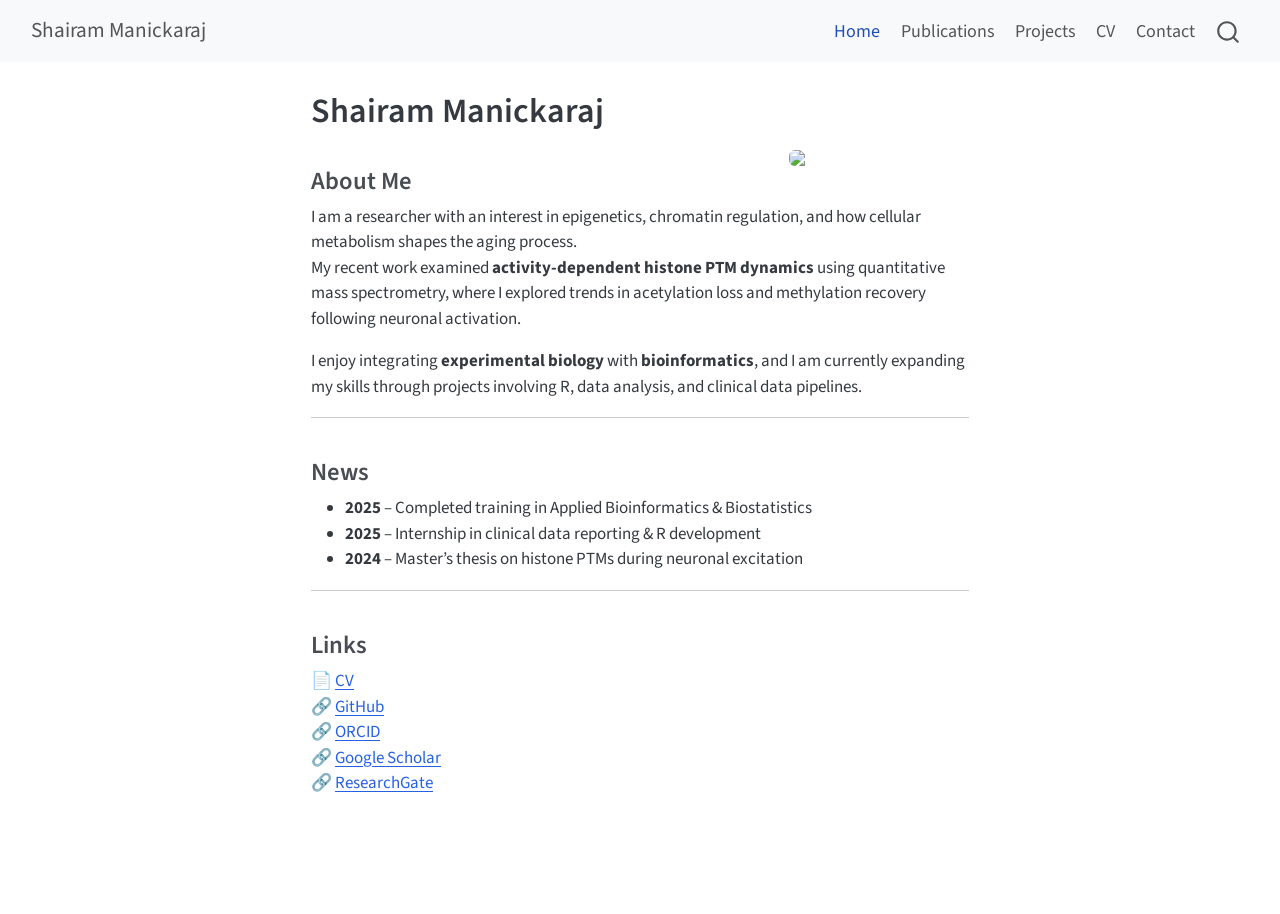
==== index.html @ 75575f13 "Built site for gh-pages" ====
<!DOCTYPE html>
<html xmlns="http://www.w3.org/1999/xhtml" lang="en" xml:lang="en"><head>

<meta charset="utf-8">
<meta name="generator" content="quarto-1.8.26">

<meta name="viewport" content="width=device-width, initial-scale=1.0, user-scalable=yes">


<title>Shairam Manickaraj</title>
<style>
code{white-space: pre-wrap;}
span.smallcaps{font-variant: small-caps;}
div.columns{display: flex; gap: min(4vw, 1.5em);}
div.column{flex: auto; overflow-x: auto;}
div.hanging-indent{margin-left: 1.5em; text-indent: -1.5em;}
ul.task-list{list-style: none;}
ul.task-list li input[type="checkbox"] {
  width: 0.8em;
  margin: 0 0.8em 0.2em -1em; /* quarto-specific, see https://github.com/quarto-dev/quarto-cli/issues/4556 */ 
  vertical-align: middle;
}
</style>


<script src="site_libs/quarto-nav/quarto-nav.js"></script>
<script src="site_libs/quarto-nav/headroom.min.js"></script>
<script src="site_libs/clipboard/clipboard.min.js"></script>
<script src="site_libs/quarto-search/autocomplete.umd.js"></script>
<script src="site_libs/quarto-search/fuse.min.js"></script>
<script src="site_libs/quarto-search/quarto-search.js"></script>
<meta name="quarto:offset" content="./">
<script src="site_libs/quarto-html/quarto.js" type="module"></script>
<script src="site_libs/quarto-html/tabsets/tabsets.js" type="module"></script>
<script src="site_libs/quarto-html/axe/axe-check.js" type="module"></script>
<script src="site_libs/quarto-html/popper.min.js"></script>
<script src="site_libs/quarto-html/tippy.umd.min.js"></script>
<script src="site_libs/quarto-html/anchor.min.js"></script>
<link href="site_libs/quarto-html/tippy.css" rel="stylesheet">
<link href="site_libs/quarto-html/quarto-syntax-highlighting-587c61ba64f3a5504c4d52d930310e48.css" rel="stylesheet" id="quarto-text-highlighting-styles">
<script src="site_libs/bootstrap/bootstrap.min.js"></script>
<link href="site_libs/bootstrap/bootstrap-icons.css" rel="stylesheet">
<link href="site_libs/bootstrap/bootstrap-1ad55feb9503bf12a5a5fb2a8fa8284f.min.css" rel="stylesheet" append-hash="true" id="quarto-bootstrap" data-mode="light">
<script id="quarto-search-options" type="application/json">{
  "location": "navbar",
  "copy-button": false,
  "collapse-after": 3,
  "panel-placement": "end",
  "type": "overlay",
  "limit": 50,
  "keyboard-shortcut": [
    "f",
    "/",
    "s"
  ],
  "show-item-context": false,
  "language": {
    "search-no-results-text": "No results",
    "search-matching-documents-text": "matching documents",
    "search-copy-link-title": "Copy link to search",
    "search-hide-matches-text": "Hide additional matches",
    "search-more-match-text": "more match in this document",
    "search-more-matches-text": "more matches in this document",
    "search-clear-button-title": "Clear",
    "search-text-placeholder": "",
    "search-detached-cancel-button-title": "Cancel",
    "search-submit-button-title": "Submit",
    "search-label": "Search"
  }
}</script>


<link rel="stylesheet" href="styles.css">
</head>

<body class="nav-fixed fullcontent quarto-light">

<div id="quarto-search-results"></div>
  <header id="quarto-header" class="headroom fixed-top">
    <nav class="navbar navbar-expand-lg " data-bs-theme="dark">
      <div class="navbar-container container-fluid">
      <div class="navbar-brand-container mx-auto">
    <a class="navbar-brand" href="./index.html">
    <span class="navbar-title">Shairam Manickaraj</span>
    </a>
  </div>
            <div id="quarto-search" class="" title="Search"></div>
          <button class="navbar-toggler" type="button" data-bs-toggle="collapse" data-bs-target="#navbarCollapse" aria-controls="navbarCollapse" role="menu" aria-expanded="false" aria-label="Toggle navigation" onclick="if (window.quartoToggleHeadroom) { window.quartoToggleHeadroom(); }">
  <span class="navbar-toggler-icon"></span>
</button>
          <div class="collapse navbar-collapse" id="navbarCollapse">
            <ul class="navbar-nav navbar-nav-scroll ms-auto">
  <li class="nav-item">
    <a class="nav-link active" href="./index.html" aria-current="page"> 
<span class="menu-text">Home</span></a>
  </li>  
  <li class="nav-item">
    <a class="nav-link" href="./publications.html"> 
<span class="menu-text">Publications</span></a>
  </li>  
  <li class="nav-item">
    <a class="nav-link" href="./projects.html"> 
<span class="menu-text">Projects</span></a>
  </li>  
  <li class="nav-item">
    <a class="nav-link" href="./cv.html"> 
<span class="menu-text">CV</span></a>
  </li>  
  <li class="nav-item">
    <a class="nav-link" href="./contact.html"> 
<span class="menu-text">Contact</span></a>
  </li>  
</ul>
          </div> <!-- /navcollapse -->
            <div class="quarto-navbar-tools">
</div>
      </div> <!-- /container-fluid -->
    </nav>
</header>
<!-- content -->
<div id="quarto-content" class="quarto-container page-columns page-rows-contents page-layout-article page-navbar">
<!-- sidebar -->
<!-- margin-sidebar -->
    
<!-- main -->
<main class="content" id="quarto-document-content">

<header id="title-block-header" class="quarto-title-block default">
<div class="quarto-title">
<h1 class="title">Shairam Manickaraj</h1>
</div>



<div class="quarto-title-meta">

    
  
    
  </div>
  


</header>


<p><img src="profile.jpg" style="width:180px; float:right; margin-left:20px; border-radius:6px;"></p>
<section id="about-me" class="level3">
<h3 class="anchored" data-anchor-id="about-me">About Me</h3>
<p>I am a researcher with an interest in epigenetics, chromatin regulation, and how cellular metabolism shapes the aging process.<br>
My recent work examined <strong>activity-dependent histone PTM dynamics</strong> using quantitative mass spectrometry, where I explored trends in acetylation loss and methylation recovery following neuronal activation.</p>
<p>I enjoy integrating <strong>experimental biology</strong> with <strong>bioinformatics</strong>, and I am currently expanding my skills through projects involving R, data analysis, and clinical data pipelines.</p>
<hr>
</section>
<section id="news" class="level3">
<h3 class="anchored" data-anchor-id="news">News</h3>
<ul>
<li><strong>2025</strong> – Completed training in Applied Bioinformatics &amp; Biostatistics<br>
</li>
<li><strong>2025</strong> – Internship in clinical data reporting &amp; R development<br>
</li>
<li><strong>2024</strong> – Master’s thesis on histone PTMs during neuronal excitation</li>
</ul>
<hr>
</section>
<section id="links" class="level3">
<h3 class="anchored" data-anchor-id="links">Links</h3>
<p>📄 <a href="./cv.html">CV</a><br>
🔗 <a href="https://github.com/">GitHub</a><br>
🔗 <a href="https://orcid.org/">ORCID</a><br>
🔗 <a href="https://scholar.google.com/">Google Scholar</a><br>
🔗 <a href="https://researchgate.net/">ResearchGate</a></p>


</section>

</main> <!-- /main -->
<script id="quarto-html-after-body" type="application/javascript">
  window.document.addEventListener("DOMContentLoaded", function (event) {
    const icon = "";
    const anchorJS = new window.AnchorJS();
    anchorJS.options = {
      placement: 'right',
      icon: icon
    };
    anchorJS.add('.anchored');
    const isCodeAnnotation = (el) => {
      for (const clz of el.classList) {
        if (clz.startsWith('code-annotation-')) {                     
          return true;
        }
      }
      return false;
    }
    const onCopySuccess = function(e) {
      // button target
      const button = e.trigger;
      // don't keep focus
      button.blur();
      // flash "checked"
      button.classList.add('code-copy-button-checked');
      var currentTitle = button.getAttribute("title");
      button.setAttribute("title", "Copied!");
      let tooltip;
      if (window.bootstrap) {
        button.setAttribute("data-bs-toggle", "tooltip");
        button.setAttribute("data-bs-placement", "left");
        button.setAttribute("data-bs-title", "Copied!");
        tooltip = new bootstrap.Tooltip(button, 
          { trigger: "manual", 
            customClass: "code-copy-button-tooltip",
            offset: [0, -8]});
        tooltip.show();    
      }
      setTimeout(function() {
        if (tooltip) {
          tooltip.hide();
          button.removeAttribute("data-bs-title");
          button.removeAttribute("data-bs-toggle");
          button.removeAttribute("data-bs-placement");
        }
        button.setAttribute("title", currentTitle);
        button.classList.remove('code-copy-button-checked');
      }, 1000);
      // clear code selection
      e.clearSelection();
    }
    const getTextToCopy = function(trigger) {
      const outerScaffold = trigger.parentElement.cloneNode(true);
      const codeEl = outerScaffold.querySelector('code');
      for (const childEl of codeEl.children) {
        if (isCodeAnnotation(childEl)) {
          childEl.remove();
        }
      }
      return codeEl.innerText;
    }
    const clipboard = new window.ClipboardJS('.code-copy-button:not([data-in-quarto-modal])', {
      text: getTextToCopy
    });
    clipboard.on('success', onCopySuccess);
    if (window.document.getElementById('quarto-embedded-source-code-modal')) {
      const clipboardModal = new window.ClipboardJS('.code-copy-button[data-in-quarto-modal]', {
        text: getTextToCopy,
        container: window.document.getElementById('quarto-embedded-source-code-modal')
      });
      clipboardModal.on('success', onCopySuccess);
    }
      var localhostRegex = new RegExp(/^(?:http|https):\/\/localhost\:?[0-9]*\//);
      var mailtoRegex = new RegExp(/^mailto:/);
        var filterRegex = new RegExp('/' + window.location.host + '/');
      var isInternal = (href) => {
          return filterRegex.test(href) || localhostRegex.test(href) || mailtoRegex.test(href);
      }
      // Inspect non-navigation links and adorn them if external
     var links = window.document.querySelectorAll('a[href]:not(.nav-link):not(.navbar-brand):not(.toc-action):not(.sidebar-link):not(.sidebar-item-toggle):not(.pagination-link):not(.no-external):not([aria-hidden]):not(.dropdown-item):not(.quarto-navigation-tool):not(.about-link)');
      for (var i=0; i<links.length; i++) {
        const link = links[i];
        if (!isInternal(link.href)) {
          // undo the damage that might have been done by quarto-nav.js in the case of
          // links that we want to consider external
          if (link.dataset.originalHref !== undefined) {
            link.href = link.dataset.originalHref;
          }
        }
      }
    function tippyHover(el, contentFn, onTriggerFn, onUntriggerFn) {
      const config = {
        allowHTML: true,
        maxWidth: 500,
        delay: 100,
        arrow: false,
        appendTo: function(el) {
            return el.parentElement;
        },
        interactive: true,
        interactiveBorder: 10,
        theme: 'quarto',
        placement: 'bottom-start',
      };
      if (contentFn) {
        config.content = contentFn;
      }
      if (onTriggerFn) {
        config.onTrigger = onTriggerFn;
      }
      if (onUntriggerFn) {
        config.onUntrigger = onUntriggerFn;
      }
      window.tippy(el, config); 
    }
    const noterefs = window.document.querySelectorAll('a[role="doc-noteref"]');
    for (var i=0; i<noterefs.length; i++) {
      const ref = noterefs[i];
      tippyHover(ref, function() {
        // use id or data attribute instead here
        let href = ref.getAttribute('data-footnote-href') || ref.getAttribute('href');
        try { href = new URL(href).hash; } catch {}
        const id = href.replace(/^#\/?/, "");
        const note = window.document.getElementById(id);
        if (note) {
          return note.innerHTML;
        } else {
          return "";
        }
      });
    }
    const xrefs = window.document.querySelectorAll('a.quarto-xref');
    const processXRef = (id, note) => {
      // Strip column container classes
      const stripColumnClz = (el) => {
        el.classList.remove("page-full", "page-columns");
        if (el.children) {
          for (const child of el.children) {
            stripColumnClz(child);
          }
        }
      }
      stripColumnClz(note)
      if (id === null || id.startsWith('sec-')) {
        // Special case sections, only their first couple elements
        const container = document.createElement("div");
        if (note.children && note.children.length > 2) {
          container.appendChild(note.children[0].cloneNode(true));
          for (let i = 1; i < note.children.length; i++) {
            const child = note.children[i];
            if (child.tagName === "P" && child.innerText === "") {
              continue;
            } else {
              container.appendChild(child.cloneNode(true));
              break;
            }
          }
          if (window.Quarto?.typesetMath) {
            window.Quarto.typesetMath(container);
          }
          return container.innerHTML
        } else {
          if (window.Quarto?.typesetMath) {
            window.Quarto.typesetMath(note);
          }
          return note.innerHTML;
        }
      } else {
        // Remove any anchor links if they are present
        const anchorLink = note.querySelector('a.anchorjs-link');
        if (anchorLink) {
          anchorLink.remove();
        }
        if (window.Quarto?.typesetMath) {
          window.Quarto.typesetMath(note);
        }
        if (note.classList.contains("callout")) {
          return note.outerHTML;
        } else {
          return note.innerHTML;
        }
      }
    }
    for (var i=0; i<xrefs.length; i++) {
      const xref = xrefs[i];
      tippyHover(xref, undefined, function(instance) {
        instance.disable();
        let url = xref.getAttribute('href');
        let hash = undefined; 
        if (url.startsWith('#')) {
          hash = url;
        } else {
          try { hash = new URL(url).hash; } catch {}
        }
        if (hash) {
          const id = hash.replace(/^#\/?/, "");
          const note = window.document.getElementById(id);
          if (note !== null) {
            try {
              const html = processXRef(id, note.cloneNode(true));
              instance.setContent(html);
            } finally {
              instance.enable();
              instance.show();
            }
          } else {
            // See if we can fetch this
            fetch(url.split('#')[0])
            .then(res => res.text())
            .then(html => {
              const parser = new DOMParser();
              const htmlDoc = parser.parseFromString(html, "text/html");
              const note = htmlDoc.getElementById(id);
              if (note !== null) {
                const html = processXRef(id, note);
                instance.setContent(html);
              } 
            }).finally(() => {
              instance.enable();
              instance.show();
            });
          }
        } else {
          // See if we can fetch a full url (with no hash to target)
          // This is a special case and we should probably do some content thinning / targeting
          fetch(url)
          .then(res => res.text())
          .then(html => {
            const parser = new DOMParser();
            const htmlDoc = parser.parseFromString(html, "text/html");
            const note = htmlDoc.querySelector('main.content');
            if (note !== null) {
              // This should only happen for chapter cross references
              // (since there is no id in the URL)
              // remove the first header
              if (note.children.length > 0 && note.children[0].tagName === "HEADER") {
                note.children[0].remove();
              }
              const html = processXRef(null, note);
              instance.setContent(html);
            } 
          }).finally(() => {
            instance.enable();
            instance.show();
          });
        }
      }, function(instance) {
      });
    }
        let selectedAnnoteEl;
        const selectorForAnnotation = ( cell, annotation) => {
          let cellAttr = 'data-code-cell="' + cell + '"';
          let lineAttr = 'data-code-annotation="' +  annotation + '"';
          const selector = 'span[' + cellAttr + '][' + lineAttr + ']';
          return selector;
        }
        const selectCodeLines = (annoteEl) => {
          const doc = window.document;
          const targetCell = annoteEl.getAttribute("data-target-cell");
          const targetAnnotation = annoteEl.getAttribute("data-target-annotation");
          const annoteSpan = window.document.querySelector(selectorForAnnotation(targetCell, targetAnnotation));
          const lines = annoteSpan.getAttribute("data-code-lines").split(",");
          const lineIds = lines.map((line) => {
            return targetCell + "-" + line;
          })
          let top = null;
          let height = null;
          let parent = null;
          if (lineIds.length > 0) {
              //compute the position of the single el (top and bottom and make a div)
              const el = window.document.getElementById(lineIds[0]);
              top = el.offsetTop;
              height = el.offsetHeight;
              parent = el.parentElement.parentElement;
            if (lineIds.length > 1) {
              const lastEl = window.document.getElementById(lineIds[lineIds.length - 1]);
              const bottom = lastEl.offsetTop + lastEl.offsetHeight;
              height = bottom - top;
            }
            if (top !== null && height !== null && parent !== null) {
              // cook up a div (if necessary) and position it 
              let div = window.document.getElementById("code-annotation-line-highlight");
              if (div === null) {
                div = window.document.createElement("div");
                div.setAttribute("id", "code-annotation-line-highlight");
                div.style.position = 'absolute';
                parent.appendChild(div);
              }
              div.style.top = top - 2 + "px";
              div.style.height = height + 4 + "px";
              div.style.left = 0;
              let gutterDiv = window.document.getElementById("code-annotation-line-highlight-gutter");
              if (gutterDiv === null) {
                gutterDiv = window.document.createElement("div");
                gutterDiv.setAttribute("id", "code-annotation-line-highlight-gutter");
                gutterDiv.style.position = 'absolute';
                const codeCell = window.document.getElementById(targetCell);
                const gutter = codeCell.querySelector('.code-annotation-gutter');
                gutter.appendChild(gutterDiv);
              }
              gutterDiv.style.top = top - 2 + "px";
              gutterDiv.style.height = height + 4 + "px";
            }
            selectedAnnoteEl = annoteEl;
          }
        };
        const unselectCodeLines = () => {
          const elementsIds = ["code-annotation-line-highlight", "code-annotation-line-highlight-gutter"];
          elementsIds.forEach((elId) => {
            const div = window.document.getElementById(elId);
            if (div) {
              div.remove();
            }
          });
          selectedAnnoteEl = undefined;
        };
          // Handle positioning of the toggle
      window.addEventListener(
        "resize",
        throttle(() => {
          elRect = undefined;
          if (selectedAnnoteEl) {
            selectCodeLines(selectedAnnoteEl);
          }
        }, 10)
      );
      function throttle(fn, ms) {
      let throttle = false;
      let timer;
        return (...args) => {
          if(!throttle) { // first call gets through
              fn.apply(this, args);
              throttle = true;
          } else { // all the others get throttled
              if(timer) clearTimeout(timer); // cancel #2
              timer = setTimeout(() => {
                fn.apply(this, args);
                timer = throttle = false;
              }, ms);
          }
        };
      }
        // Attach click handler to the DT
        const annoteDls = window.document.querySelectorAll('dt[data-target-cell]');
        for (const annoteDlNode of annoteDls) {
          annoteDlNode.addEventListener('click', (event) => {
            const clickedEl = event.target;
            if (clickedEl !== selectedAnnoteEl) {
              unselectCodeLines();
              const activeEl = window.document.querySelector('dt[data-target-cell].code-annotation-active');
              if (activeEl) {
                activeEl.classList.remove('code-annotation-active');
              }
              selectCodeLines(clickedEl);
              clickedEl.classList.add('code-annotation-active');
            } else {
              // Unselect the line
              unselectCodeLines();
              clickedEl.classList.remove('code-annotation-active');
            }
          });
        }
    const findCites = (el) => {
      const parentEl = el.parentElement;
      if (parentEl) {
        const cites = parentEl.dataset.cites;
        if (cites) {
          return {
            el,
            cites: cites.split(' ')
          };
        } else {
          return findCites(el.parentElement)
        }
      } else {
        return undefined;
      }
    };
    var bibliorefs = window.document.querySelectorAll('a[role="doc-biblioref"]');
    for (var i=0; i<bibliorefs.length; i++) {
      const ref = bibliorefs[i];
      const citeInfo = findCites(ref);
      if (citeInfo) {
        tippyHover(citeInfo.el, function() {
          var popup = window.document.createElement('div');
          citeInfo.cites.forEach(function(cite) {
            var citeDiv = window.document.createElement('div');
            citeDiv.classList.add('hanging-indent');
            citeDiv.classList.add('csl-entry');
            var biblioDiv = window.document.getElementById('ref-' + cite);
            if (biblioDiv) {
              citeDiv.innerHTML = biblioDiv.innerHTML;
            }
            popup.appendChild(citeDiv);
          });
          return popup.innerHTML;
        });
      }
    }
  });
  </script>
</div> <!-- /content -->




</body></html>
---- site_libs/quarto-html/tippy.css ----
.tippy-box[data-animation=fade][data-state=hidden]{opacity:0}[data-tippy-root]{max-width:calc(100vw - 10px)}.tippy-box{position:relative;background-color:#333;color:#fff;border-radius:4px;font-size:14px;line-height:1.4;white-space:normal;outline:0;transition-property:transform,visibility,opacity}.tippy-box[data-placement^=top]>.tippy-arrow{bottom:0}.tippy-box[data-placement^=top]>.tippy-arrow:before{bottom:-7px;left:0;border-width:8px 8px 0;border-top-color:initial;transform-origin:center top}.tippy-box[data-placement^=bottom]>.tippy-arrow{top:0}.tippy-box[data-placement^=bottom]>.tippy-arrow:before{top:-7px;left:0;border-width:0 8px 8px;border-bottom-color:initial;transform-origin:center bottom}.tippy-box[data-placement^=left]>.tippy-arrow{right:0}.tippy-box[data-placement^=left]>.tippy-arrow:before{border-width:8px 0 8px 8px;border-left-color:initial;right:-7px;transform-origin:center left}.tippy-box[data-placement^=right]>.tippy-arrow{left:0}.tippy-box[data-placement^=right]>.tippy-arrow:before{left:-7px;border-width:8px 8px 8px 0;border-right-color:initial;transform-origin:center right}.tippy-box[data-inertia][data-state=visible]{transition-timing-function:cubic-bezier(.54,1.5,.38,1.11)}.tippy-arrow{width:16px;height:16px;color:#333}.tippy-arrow:before{content:"";position:absolute;border-color:transparent;border-style:solid}.tippy-content{position:relative;padding:5px 9px;z-index:1}
---- site_libs/quarto-html/quarto-syntax-highlighting-587c61ba64f3a5504c4d52d930310e48.css ----
/* quarto syntax highlight colors */
:root {
  --quarto-hl-ot-color: #003B4F;
  --quarto-hl-at-color: #657422;
  --quarto-hl-ss-color: #20794D;
  --quarto-hl-an-color: #5E5E5E;
  --quarto-hl-fu-color: #4758AB;
  --quarto-hl-st-color: #20794D;
  --quarto-hl-cf-color: #003B4F;
  --quarto-hl-op-color: #5E5E5E;
  --quarto-hl-er-color: #AD0000;
  --quarto-hl-bn-color: #AD0000;
  --quarto-hl-al-color: #AD0000;
  --quarto-hl-va-color: #111111;
  --quarto-hl-bu-color: inherit;
  --quarto-hl-ex-color: inherit;
  --quarto-hl-pp-color: #AD0000;
  --quarto-hl-in-color: #5E5E5E;
  --quarto-hl-vs-color: #20794D;
  --quarto-hl-wa-color: #5E5E5E;
  --quarto-hl-do-color: #5E5E5E;
  --quarto-hl-im-color: #00769E;
  --quarto-hl-ch-color: #20794D;
  --quarto-hl-dt-color: #AD0000;
  --quarto-hl-fl-color: #AD0000;
  --quarto-hl-co-color: #5E5E5E;
  --quarto-hl-cv-color: #5E5E5E;
  --quarto-hl-cn-color: #8f5902;
  --quarto-hl-sc-color: #5E5E5E;
  --quarto-hl-dv-color: #AD0000;
  --quarto-hl-kw-color: #003B4F;
}

/* other quarto variables */
:root {
  --quarto-font-monospace: SFMono-Regular, Menlo, Monaco, Consolas, "Liberation Mono", "Courier New", monospace;
}

/* syntax highlight based on Pandoc's rules */
pre > code.sourceCode > span {
  color: #003B4F;
}

code.sourceCode > span {
  color: #003B4F;
}

div.sourceCode,
div.sourceCode pre.sourceCode {
  color: #003B4F;
}

/* Normal */
code span {
  color: #003B4F;
}

/* Alert */
code span.al {
  color: #AD0000;
  font-style: inherit;
}

/* Annotation */
code span.an {
  color: #5E5E5E;
  font-style: inherit;
}

/* Attribute */
code span.at {
  color: #657422;
  font-style: inherit;
}

/* BaseN */
code span.bn {
  color: #AD0000;
  font-style: inherit;
}

/* BuiltIn */
code span.bu {
  font-style: inherit;
}

/* ControlFlow */
code span.cf {
  color: #003B4F;
  font-weight: bold;
  font-style: inherit;
}

/* Char */
code span.ch {
  color: #20794D;
  font-style: inherit;
}

/* Constant */
code span.cn {
  color: #8f5902;
  font-style: inherit;
}

/* Comment */
code span.co {
  color: #5E5E5E;
  font-style: inherit;
}

/* CommentVar */
code span.cv {
  color: #5E5E5E;
  font-style: italic;
}

/* Documentation */
code span.do {
  color: #5E5E5E;
  font-style: italic;
}

/* DataType */
code span.dt {
  color: #AD0000;
  font-style: inherit;
}

/* DecVal */
code span.dv {
  color: #AD0000;
  font-style: inherit;
}

/* Error */
code span.er {
  color: #AD0000;
  font-style: inherit;
}

/* Extension */
code span.ex {
  font-style: inherit;
}

/* Float */
code span.fl {
  color: #AD0000;
  font-style: inherit;
}

/* Function */
code span.fu {
  color: #4758AB;
  font-style: inherit;
}

/* Import */
code span.im {
  color: #00769E;
  font-style: inherit;
}

/* Information */
code span.in {
  color: #5E5E5E;
  font-style: inherit;
}

/* Keyword */
code span.kw {
  color: #003B4F;
  font-weight: bold;
  font-style: inherit;
}

/* Operator */
code span.op {
  color: #5E5E5E;
  font-style: inherit;
}

/* Other */
code span.ot {
  color: #003B4F;
  font-style: inherit;
}

/* Preprocessor */
code span.pp {
  color: #AD0000;
  font-style: inherit;
}

/* SpecialChar */
code span.sc {
  color: #5E5E5E;
  font-style: inherit;
}

/* SpecialString */
code span.ss {
  color: #20794D;
  font-style: inherit;
}

/* String */
code span.st {
  color: #20794D;
  font-style: inherit;
}

/* Variable */
code span.va {
  color: #111111;
  font-style: inherit;
}

/* VerbatimString */
code span.vs {
  color: #20794D;
  font-style: inherit;
}

/* Warning */
code span.wa {
  color: #5E5E5E;
  font-style: italic;
}

.prevent-inlining {
  content: "</";
}

/*# sourceMappingURL=2dce1cc6c82594539e1579de68416b47.css.map */
---- styles.css ----
body {
  max-width: 900px;
  margin: auto;
  font-size: 17px;
}

img {
  border-radius: 6px;
}

.navbar {
  font-size: 18px;
}

/* Soft headings */
h1, h2, h3 {
  font-weight: 600;
}

/* Add spacing to sections */
section {
  margin-bottom: 40px;
}
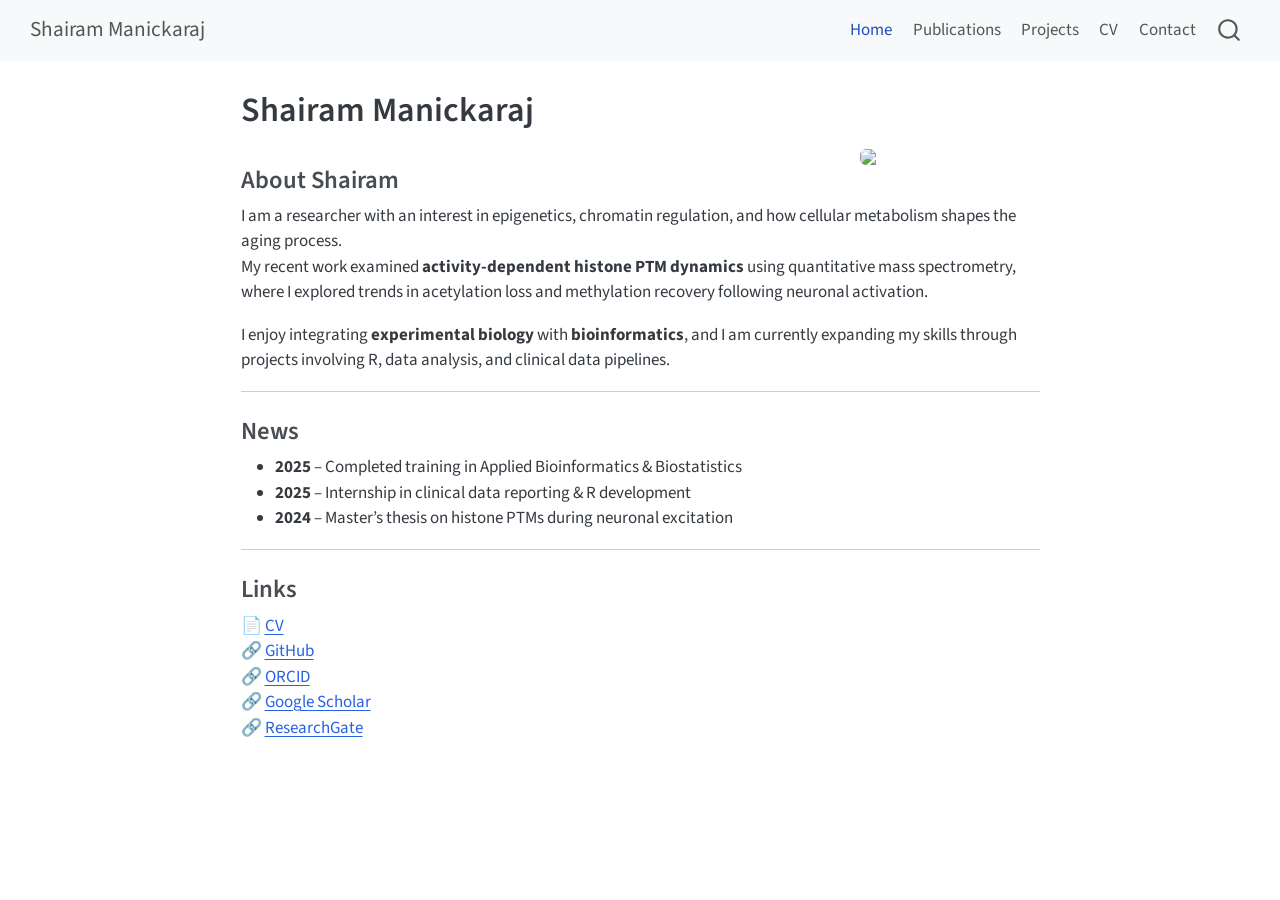
==== commit b6412657: "Built site for gh-pages" ====
--- a/index.html
+++ b/index.html
@@ -145,8 +145,8 @@
 
 
 <p><img src="profile.jpg" style="width:180px; float:right; margin-left:20px; border-radius:6px;"></p>
-<section id="about-me" class="level3">
-<h3 class="anchored" data-anchor-id="about-me">About Me</h3>
+<section id="about-shairam" class="level3">
+<h3 class="anchored" data-anchor-id="about-shairam">About Shairam</h3>
 <p>I am a researcher with an interest in epigenetics, chromatin regulation, and how cellular metabolism shapes the aging process.<br>
 My recent work examined <strong>activity-dependent histone PTM dynamics</strong> using quantitative mass spectrometry, where I explored trends in acetylation loss and methylation recovery following neuronal activation.</p>
 <p>I enjoy integrating <strong>experimental biology</strong> with <strong>bioinformatics</strong>, and I am currently expanding my skills through projects involving R, data analysis, and clinical data pipelines.</p>
@@ -248,7 +248,7 @@
     }
       var localhostRegex = new RegExp(/^(?:http|https):\/\/localhost\:?[0-9]*\//);
       var mailtoRegex = new RegExp(/^mailto:/);
-        var filterRegex = new RegExp('/' + window.location.host + '/');
+        var filterRegex = new RegExp("https:\/\/ShairamM\.github\.io\/");
       var isInternal = (href) => {
           return filterRegex.test(href) || localhostRegex.test(href) || mailtoRegex.test(href);
       }
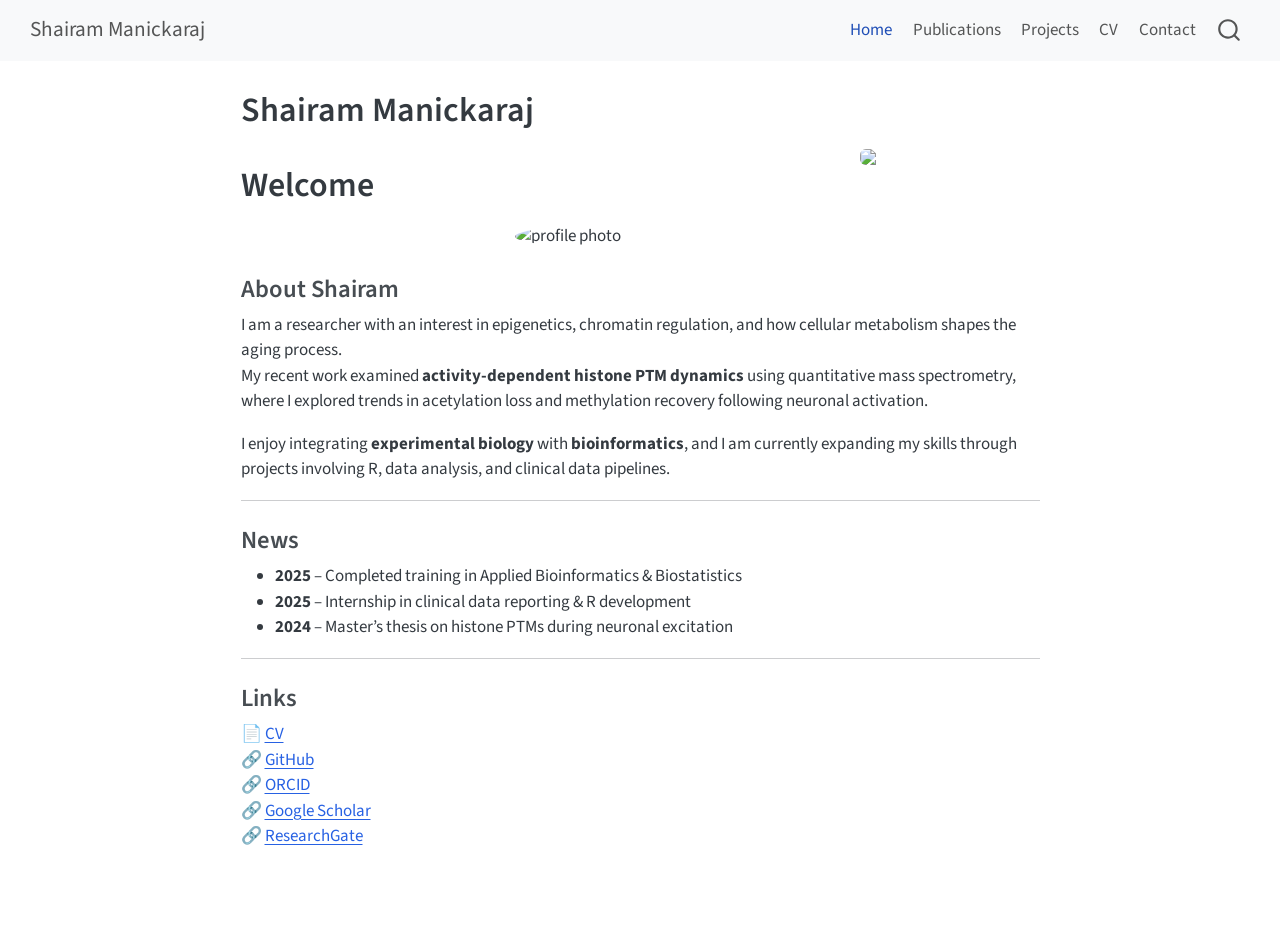
==== commit c9a67e25: "Built site for gh-pages" ====
--- a/index.html
+++ b/index.html
@@ -145,6 +145,9 @@
 
 
 <p><img src="profile.jpg" style="width:180px; float:right; margin-left:20px; border-radius:6px;"></p>
+<section id="welcome" class="level1">
+<h1>Welcome</h1>
+<p><img src="images/DSC00841-2.jpg" alt="profile photo" width="250" style="border-radius: 50%; display:block; margin:auto;"></p>
 <section id="about-shairam" class="level3">
 <h3 class="anchored" data-anchor-id="about-shairam">About Shairam</h3>
 <p>I am a researcher with an interest in epigenetics, chromatin regulation, and how cellular metabolism shapes the aging process.<br>
@@ -173,6 +176,7 @@
 
 
 </section>
+</section>
 
 </main> <!-- /main -->
 <script id="quarto-html-after-body" type="application/javascript">
